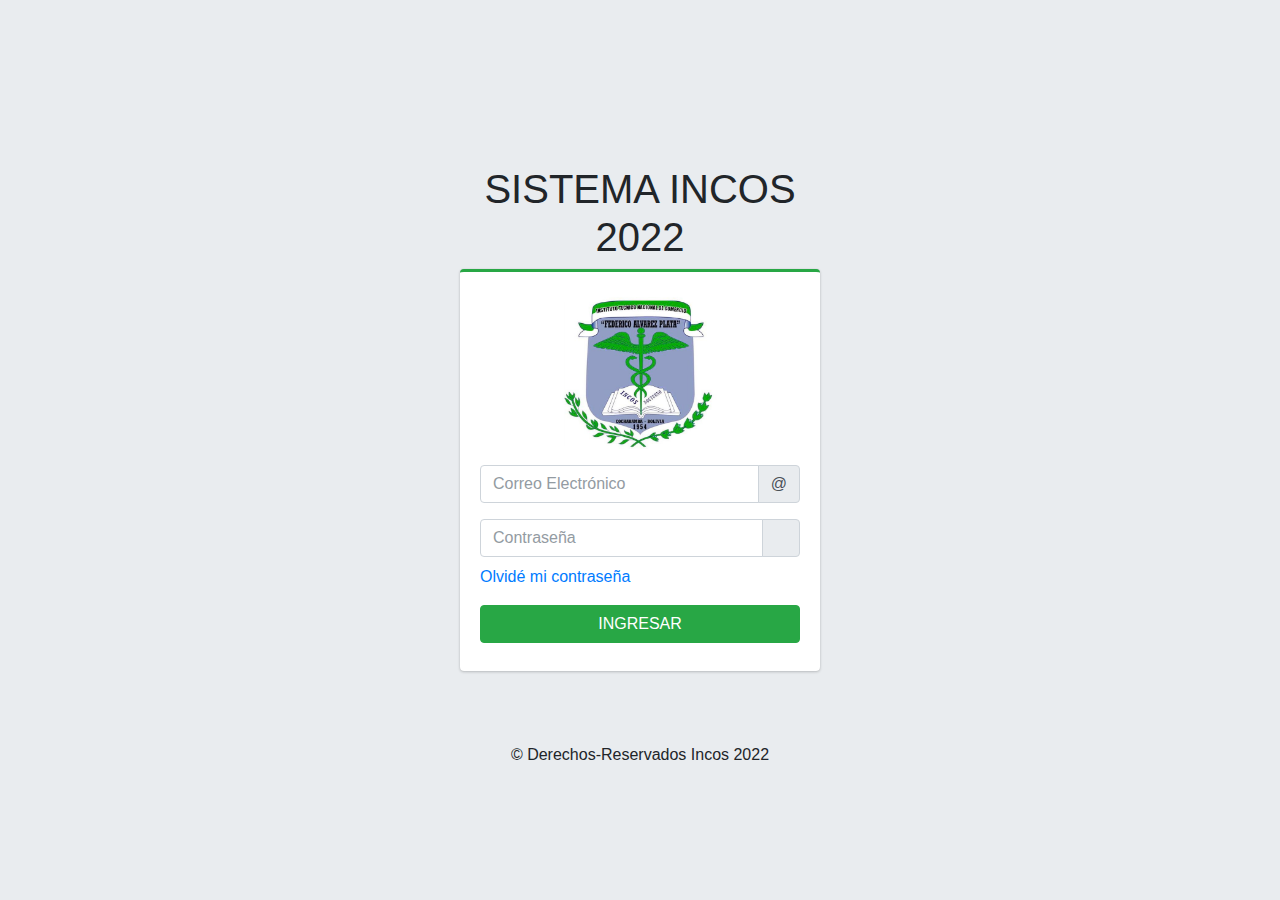
==== loguin.html @ da991f16 "Creacion del archivo loguin.html" ====
<!DOCTYPE html>
<html lang="es">
<head> 
  <meta charset="UTF-8">
  <meta name="viewport" content="width=device-width, user-scalable=no, initial-scale=1.0, maximum-scale=1.0, minimum-scale=1.0">
  <title>Loguin de Usuarios</title>  
  <!-- Font Awesome -->
  <link rel="stylesheet" href="css/all.min.css">
 
  <!-- Theme style -->
  <link rel="stylesheet" href="css/adminlte.min.css">

</head>
<br><br>
<body class="hold-transition login-page">
<div class="login-box">
  <div class="row">
    <div class="col-sm-12">
      <h1 class="text-center">SISTEMA INCOS 2022</h1>
    </div>
  </div> 

  <div class="card card-outline card-success">    
    <div class="card-body">      
      <div class="text-center">
        <img src="assets/logo.jpg" alt="logoIncos" class="rounded" width="50%">
      </div>      
      <form action="#" method="POST">
        <div class="input-group mb-3 mt-3">
          <input type="text" class="form-control" placeholder="Correo Electrónico" name="login" autocomplete="off" value="">
          <div class="input-group-append">
            <div class="input-group-text">
              <span>@</span>
            </div>
          </div>
        </div>        
        <div class="input-group mb-2">
          <input type="password" class="form-control" placeholder="Contraseña" name="password" autocomplete="off">
          <div class="input-group-append">
            <div class="input-group-text">
              <span class="fas fa-lock"></span>
            </div>
          </div>          
        </div>        
        <p class="mb-3">            
            <a href="#">Olvidé mi contraseña</a>
        </p>
        <div class="row">          
          <div class="col-sm-12">
            <button type="submit" class="btn btn-success btn-block mb-2">INGRESAR</button>
          </div>          
        </div>
      </form>                                    
    </div>    
  </div>  
</div>
<br><br><br>
<footer>
  <div align="center">
    <p>&copy; Derechos-Reservados Incos 2022</p>
  </div>
</footer>

<script src="js/bootstrap.js"></script>
<script src="js/jquery.js"></script>
<script src="js/popper.js"></script>

</body>
</html>
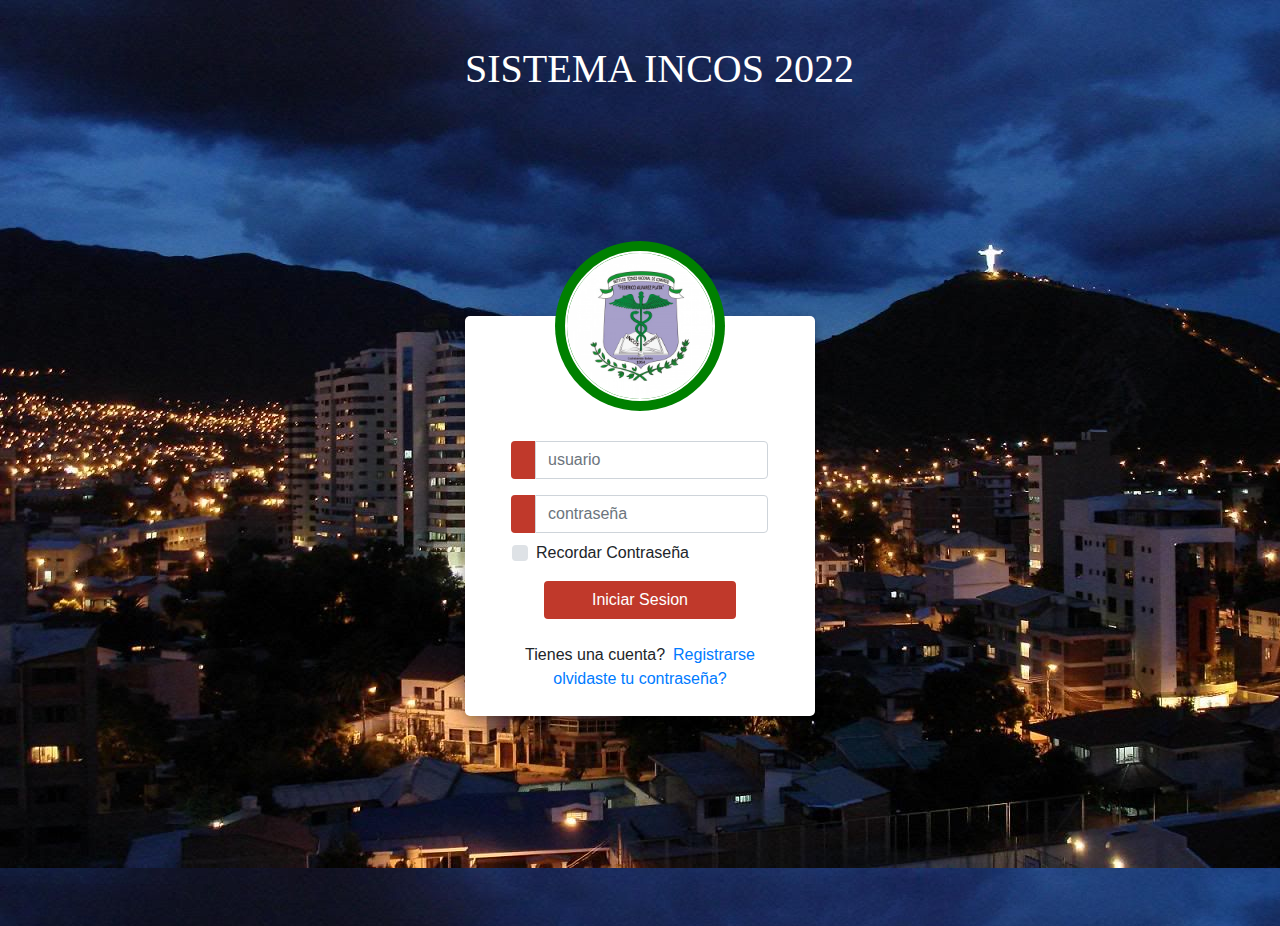
==== commit 1f7b920c: "creacion de interfaz login" ====
--- a/loguin.html
+++ b/loguin.html
@@ -1,69 +1,82 @@
 <!DOCTYPE html>
-<html lang="es">
-<head> 
-  <meta charset="UTF-8">
-  <meta name="viewport" content="width=device-width, user-scalable=no, initial-scale=1.0, maximum-scale=1.0, minimum-scale=1.0">
-  <title>Loguin de Usuarios</title>  
-  <!-- Font Awesome -->
-  <link rel="stylesheet" href="css/all.min.css">
- 
-  <!-- Theme style -->
-  <link rel="stylesheet" href="css/adminlte.min.css">
+<html lang="en">
+<head>
+    <meta charset="UTF-8">
+    <meta http-equiv="X-UA-Compatible" content="IE=edge">
+    <meta name="viewport" content="width=device-width, initial-scale=1.0">
+    <title>Login</title>
+    <link rel="stylesheet" href="css/estilopropio.css">
+    <link rel="stylesheet" href="css/bootstrap.css">
+    <link rel="stylesheet" href="css/bootstrapmin.css">
+    <link rel="stylesheet" href="css/estilopropio.css">
+    <link rel="stylesheet" href="css/signin.css">
+    <link rel="stylesheet" href="js/bootstrap.js">
+    <link rel="stylesheet" href="js/jquery.js">
+    <link rel="stylesheet" href="js/popper.js">
+  <link rel="stylesheet" href="https://use.fontawesome.com/releases/v5.6.1/css/all.css" integrity="sha384-gfdkjb5BdAXd+lj+gudLWI+BXq4IuLW5IT+brZEZsLFm++aCMlF1V92rMkPaX4PP" crossorigin="anonymous">
+</head>
+<!--desarrollo del login -->
 
-</head>
-<br><br>
-<body class="hold-transition login-page">
-<div class="login-box">
-  <div class="row">
-    <div class="col-sm-12">
-      <h1 class="text-center">SISTEMA INCOS 2022</h1>
+
+
+
+<body>
+
+
+
+
+  <div class="container h-100">
+
+    <div class=" TITULO_container">
+  
+            <h1>SISTEMA INCOS 2022</h1>
     </div>
-  </div> 
 
-  <div class="card card-outline card-success">    
-    <div class="card-body">      
-      <div class="text-center">
-        <img src="assets/logo.jpg" alt="logoIncos" class="rounded" width="50%">
-      </div>      
-      <form action="#" method="POST">
-        <div class="input-group mb-3 mt-3">
-          <input type="text" class="form-control" placeholder="Correo Electrónico" name="login" autocomplete="off" value="">
-          <div class="input-group-append">
-            <div class="input-group-text">
-              <span>@</span>
+    <div class="d-flex justify-content-center h-100">
+      <div class="user_card">
+        <div class="d-flex justify-content-center">
+          <div class="brand_logo_container">
+            <img src="imagenes/logonocturno.jpg" class="brand_logo" alt="Logo">
+          </div>
+        </div>
+
+
+        <div class="d-flex justify-content-center form_container">
+          <form>
+            <div class="input-group mb-3">
+              <div class="input-group-append">
+                <span class="input-group-text"><i class="fas fa-user"></i></span>
+              </div>
+              <input type="text" name="" class="form-control input_user" value="" placeholder="usuario">
             </div>
+            <div class="input-group mb-2">
+              <div class="input-group-append">
+                <span class="input-group-text"><i class="fas fa-key"></i></span>
+              </div>
+              <input type="password" name="" class="form-control input_pass" value="" placeholder="contraseña">
+            </div>
+            <div class="form-group">
+              <div class="custom-control custom-checkbox">
+                <input type="checkbox" class="custom-control-input" id="customControlInline">
+                <label class="custom-control-label" for="customControlInline">Recordar Contraseña</label>
+              </div>
+            </div>
+              <div class="d-flex justify-content-center mt-3 login_container">
+          <button type="button" name="button" class="btn login_btn">Iniciar Sesion</button>
+           </div>
+          </form>
+        </div>
+    
+        <div class="mt-4">
+          <div class="d-flex justify-content-center links">
+            Tienes una cuenta? <a href="#" class="ml-2">Registrarse</a>
           </div>
-        </div>        
-        <div class="input-group mb-2">
-          <input type="password" class="form-control" placeholder="Contraseña" name="password" autocomplete="off">
-          <div class="input-group-append">
-            <div class="input-group-text">
-              <span class="fas fa-lock"></span>
-            </div>
-          </div>          
-        </div>        
-        <p class="mb-3">            
-            <a href="#">Olvidé mi contraseña</a>
-        </p>
-        <div class="row">          
-          <div class="col-sm-12">
-            <button type="submit" class="btn btn-success btn-block mb-2">INGRESAR</button>
-          </div>          
+          <div class="d-flex justify-content-center links">
+            <a href="#">olvidaste tu contraseña?</a>
+          </div>
         </div>
-      </form>                                    
-    </div>    
-  </div>  
-</div>
-<br><br><br>
-<footer>
-  <div align="center">
-    <p>&copy; Derechos-Reservados Incos 2022</p>
+      </div>
+    </div>
   </div>
-</footer>
-
-<script src="js/bootstrap.js"></script>
-<script src="js/jquery.js"></script>
-<script src="js/popper.js"></script>
-
 </body>
 </html>--- a/css/estilopropio.css
+++ b/css/estilopropio.css
@@ -0,0 +1,94 @@
+footer{
+    background-color: aquamarine;
+    text-align: center;
+}
+
+    body,
+        html {
+            margin: 0;
+            padding: 0;
+            height: 100%;
+            background-image: url('../imagenes/fondo.jpg');
+        }
+
+
+             .TITULO_container {
+            position: center;
+            padding: 5px 20px 5px 380px;
+            font-size: 10px;
+            font-weight: 24px;
+            font-family: fantasy;
+            color: #ffffff;
+        }
+
+
+        .user_card {
+            height: 400px;
+            width: 350px;
+            margin-top: auto;
+            margin-bottom: auto;
+            background: #ffff;
+            position: relative;
+            display: flex;
+            justify-content: center;
+            flex-direction: column;
+            padding: 10px;
+            box-shadow: 0 4px 8px 0 rgba(0, 0, 0, 0.2), 0 6px 20px 0 rgba(0, 0, 0, 0.19);
+            -webkit-box-shadow: 0 4px 8px 0 rgba(0, 0, 0, 0.2), 0 6px 20px 0 rgba(0, 0, 0, 0.19);
+            -moz-box-shadow: 0 4px 8px 0 rgba(0, 0, 0, 0.2), 0 6px 20px 0 rgba(0, 0, 0, 0.19);
+            border-radius: 5px;
+
+        }
+
+            .brand_logo_container {
+            position: absolute;
+            height: 170px;
+            width: 170px;
+            top: -75px;
+            border-radius: 50%;
+            background: #008000;
+            padding: 10px;
+            text-align: center;
+        }
+
+        .brand_logo {
+            height: 150px;
+            width: 150px;
+            border-radius: 50%;
+            border: 2px solid white;
+        }
+        .form_container {
+            margin-top: 100px;
+        }
+        .login_btn {
+            width: 100%;
+            background: #c0392b !important;
+            color: white !important;
+        }
+        .login_btn:focus {
+            box-shadow: none !important;
+            outline: 0px !important;
+        }
+        .login_container {
+            padding: 0 2rem;
+        }
+
+        .input-group-text {
+            background: #c0392b !important;
+            color: white !important;
+            border: 0 !important;
+            border-radius: 0.25rem 0 0 0.25rem !important;
+        }
+
+        .input_user,
+        .input_pass:focus {
+            box-shadow: none !important;
+            outline: 0px !important;
+        }
+        .custom-checkbox .custom-control-input:checked~.custom-control-label::before {
+            background-color: #c0392b !important;
+        }
+
+
+
+       --- a/css/estilopropio.css
+++ b/css/estilopropio.css
@@ -0,0 +1,94 @@
+footer{
+    background-color: aquamarine;
+    text-align: center;
+}
+
+    body,
+        html {
+            margin: 0;
+            padding: 0;
+            height: 100%;
+            background-image: url('../imagenes/fondo.jpg');
+        }
+
+
+             .TITULO_container {
+            position: center;
+            padding: 5px 20px 5px 380px;
+            font-size: 10px;
+            font-weight: 24px;
+            font-family: fantasy;
+            color: #ffffff;
+        }
+
+
+        .user_card {
+            height: 400px;
+            width: 350px;
+            margin-top: auto;
+            margin-bottom: auto;
+            background: #ffff;
+            position: relative;
+            display: flex;
+            justify-content: center;
+            flex-direction: column;
+            padding: 10px;
+            box-shadow: 0 4px 8px 0 rgba(0, 0, 0, 0.2), 0 6px 20px 0 rgba(0, 0, 0, 0.19);
+            -webkit-box-shadow: 0 4px 8px 0 rgba(0, 0, 0, 0.2), 0 6px 20px 0 rgba(0, 0, 0, 0.19);
+            -moz-box-shadow: 0 4px 8px 0 rgba(0, 0, 0, 0.2), 0 6px 20px 0 rgba(0, 0, 0, 0.19);
+            border-radius: 5px;
+
+        }
+
+            .brand_logo_container {
+            position: absolute;
+            height: 170px;
+            width: 170px;
+            top: -75px;
+            border-radius: 50%;
+            background: #008000;
+            padding: 10px;
+            text-align: center;
+        }
+
+        .brand_logo {
+            height: 150px;
+            width: 150px;
+            border-radius: 50%;
+            border: 2px solid white;
+        }
+        .form_container {
+            margin-top: 100px;
+        }
+        .login_btn {
+            width: 100%;
+            background: #c0392b !important;
+            color: white !important;
+        }
+        .login_btn:focus {
+            box-shadow: none !important;
+            outline: 0px !important;
+        }
+        .login_container {
+            padding: 0 2rem;
+        }
+
+        .input-group-text {
+            background: #c0392b !important;
+            color: white !important;
+            border: 0 !important;
+            border-radius: 0.25rem 0 0 0.25rem !important;
+        }
+
+        .input_user,
+        .input_pass:focus {
+            box-shadow: none !important;
+            outline: 0px !important;
+        }
+        .custom-checkbox .custom-control-input:checked~.custom-control-label::before {
+            background-color: #c0392b !important;
+        }
+
+
+
+       --- a/css/signin.css
+++ b/css/signin.css
@@ -0,0 +1,44 @@
+html,
+body {
+  height: 100%;
+}
+
+body {
+  display: -ms-flexbox;
+  display: flex;
+  -ms-flex-align: center;
+  align-items: center;
+  padding-top: 40px;
+  padding-bottom: 40px;
+  background-color: #f5f5f5;
+}
+
+.form-signin {
+  width: 100%;
+  max-width: 330px;
+  padding: 15px;
+  margin: auto;
+}
+.form-signin .checkbox {
+  font-weight: 400;
+}
+.form-signin .form-control {
+  position: relative;
+  box-sizing: border-box;
+  height: auto;
+  padding: 10px;
+  font-size: 16px;
+}
+.form-signin .form-control:focus {
+  z-index: 2;
+}
+.form-signin input[type="email"] {
+  margin-bottom: -1px;
+  border-bottom-right-radius: 0;
+  border-bottom-left-radius: 0;
+}
+.form-signin input[type="password"] {
+  margin-bottom: 10px;
+  border-top-left-radius: 0;
+  border-top-right-radius: 0;
+}
